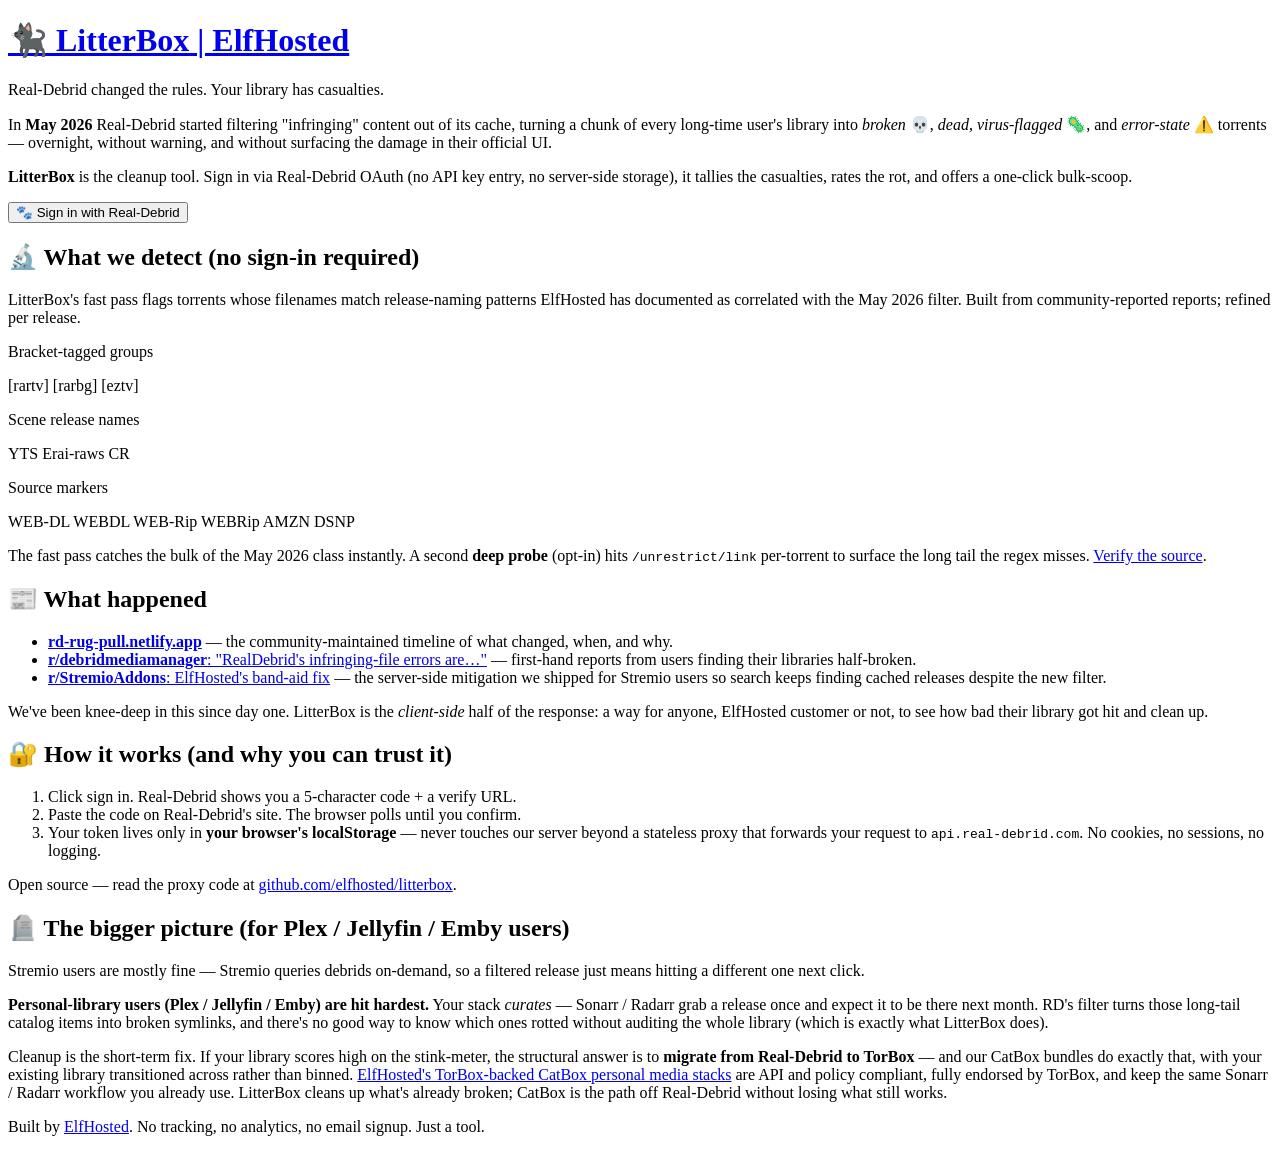
==== web/index.html @ 4438c173 "feat: initial release of LitterBox Real-Debrid library cleanup tool. Single-binary Go web app, brows" ====
<!doctype html>
<html lang="en">
<head>
<meta charset="utf-8">
<meta name="viewport" content="width=device-width,initial-scale=1">
<title>LitterBox — clean up your Real-Debrid library after the May 2026 rug-pull</title>
<meta name="description" content="Real-Debrid started filtering 'infringing' content in May 2026 — your library probably has casualties. LitterBox counts the broken torrents and offers a one-click cleanup. Free, OSS, browser-only sign-in.">
<link rel="stylesheet" href="/static/style.css">
</head>
<body>
<header>
  <h1><a href="/" class="logo-link">🐈‍⬛ LitterBox | ElfHosted</a> <span class="app-version" id="app-version"></span></h1>
  <p class="tagline">Real-Debrid changed the rules. Your library has casualties.</p>
</header>

<main>
  <section class="hero">
    <p>
      In <strong>May 2026</strong> Real-Debrid started filtering "infringing"
      content out of its cache, turning a chunk of every long-time user's
      library into <em>broken</em> 💀, <em>dead</em>, <em>virus-flagged</em> 🦠,
      and <em>error-state</em> ⚠️ torrents — overnight, without warning, and
      without surfacing the damage in their official UI.
    </p>
    <p>
      <strong>LitterBox</strong> is the cleanup tool. Sign in via Real-Debrid
      OAuth (no API key entry, no server-side storage), it tallies the
      casualties, rates the rot, and offers a one-click bulk-scoop.
    </p>
    <button id="signin-button" type="button">🐾 Sign in with Real-Debrid</button>
    <p id="signin-status" class="muted small"></p>
  </section>

  <!-- Detection-pattern chips. Some visitors come here purely to
       check what filename patterns we already detect — they shouldn't
       have to sign in to find out. Mirrors RD_BLOCKED_FILENAME_REGEX
       in dashboard.html; keep the two in sync when updating the
       regex. The exact regex source is in the GitHub repo so a
       skeptical reader can verify. -->
  <section class="detect">
    <h2>🔬 What we detect (no sign-in required)</h2>
    <p class="muted small">
      LitterBox's fast pass flags torrents whose filenames match release-naming patterns
      ElfHosted has documented as correlated with the May 2026 filter. Built from
      community-reported reports; refined per release.
    </p>
    <div class="regex-chips">
      <div class="chip-group">
        <p class="chip-group-label">Bracket-tagged groups</p>
        <span class="chip">[rartv]</span>
        <span class="chip">[rarbg]</span>
        <span class="chip">[eztv]</span>
      </div>
      <div class="chip-group">
        <p class="chip-group-label">Scene release names</p>
        <span class="chip">YTS</span>
        <span class="chip">Erai-raws</span>
        <span class="chip">CR</span>
      </div>
      <div class="chip-group">
        <p class="chip-group-label">Source markers</p>
        <span class="chip">WEB-DL</span>
        <span class="chip">WEBDL</span>
        <span class="chip">WEB-Rip</span>
        <span class="chip">WEBRip</span>
        <span class="chip">AMZN</span>
        <span class="chip">DSNP</span>
      </div>
    </div>
    <p class="muted small">
      The fast pass catches the bulk of the May 2026 class instantly.
      A second <strong>deep probe</strong> (opt-in) hits <code>/unrestrict/link</code>
      per-torrent to surface the long tail the regex misses.
      <a href="https://github.com/elfhosted/litterbox/blob/main/web/dashboard.html" target="_blank" rel="noopener">Verify the source</a>.
    </p>
  </section>

  <section class="context">
    <h2>📰 What happened</h2>
    <ul>
      <li>
        <a href="https://rd-rug-pull.netlify.app/" target="_blank" rel="noopener">
          <strong>rd-rug-pull.netlify.app</strong></a>
        — the community-maintained timeline of what changed, when, and why.
      </li>
      <li>
        <a href="https://www.reddit.com/r/debridmediamanager/comments/1t9l96i/realdebrids_infringing_file_errors_are/" target="_blank" rel="noopener">
          <strong>r/debridmediamanager</strong>: "RealDebrid's infringing-file errors are…"</a>
        — first-hand reports from users finding their libraries half-broken.
      </li>
      <li>
        <a href="https://www.reddit.com/r/StremioAddons/comments/1t9qa96/elfhosteds_bandaid_fix_for_the_may_2026_rd/" target="_blank" rel="noopener">
          <strong>r/StremioAddons</strong>: ElfHosted's band-aid fix</a>
        — the server-side mitigation we shipped for Stremio users so search
        keeps finding cached releases despite the new filter.
      </li>
    </ul>
    <p class="muted small">
      We've been knee-deep in this since day one. LitterBox is the
      <em>client-side</em> half of the response: a way for anyone, ElfHosted
      customer or not, to see how bad their library got hit and clean up.
    </p>
  </section>

  <section class="trust">
    <h2>🔐 How it works (and why you can trust it)</h2>
    <ol>
      <li>Click sign in. Real-Debrid shows you a 5-character code + a verify URL.</li>
      <li>Paste the code on Real-Debrid's site. The browser polls until you confirm.</li>
      <li>Your token lives only in <strong>your browser's localStorage</strong> —
      never touches our server beyond a stateless proxy that forwards your
      request to <code>api.real-debrid.com</code>. No cookies, no sessions,
      no logging.</li>
    </ol>
    <p class="muted small">
      Open source — read the proxy code at
      <a href="https://github.com/elfhosted/litterbox" target="_blank" rel="noopener">github.com/elfhosted/litterbox</a>.
    </p>
  </section>

  <section class="bigger-picture">
    <h2>🪦 The bigger picture (for Plex / Jellyfin / Emby users)</h2>
    <p>
      Stremio users are mostly fine — Stremio queries debrids on-demand,
      so a filtered release just means hitting a different one next click.
    </p>
    <p>
      <strong>Personal-library users (Plex / Jellyfin / Emby) are hit hardest.</strong>
      Your stack <em>curates</em> — Sonarr / Radarr grab a release once and
      expect it to be there next month. RD's filter turns those long-tail
      catalog items into broken symlinks, and there's no good way to know
      which ones rotted without auditing the whole library (which is exactly
      what LitterBox does).
    </p>
    <p>
      Cleanup is the short-term fix. If your library scores high on the
      stink-meter, the structural answer is to <strong>migrate from Real-Debrid to TorBox</strong>
      — and our CatBox bundles do exactly that, with your existing library transitioned
      across rather than binned.
      <a href="https://store.elfhosted.com/product-category/personal-stacks/personal-media-stacks/?utm_source=litterbox&amp;utm_medium=landing&amp;utm_campaign=rd-migration" target="_blank" rel="noopener">
        ElfHosted's TorBox-backed CatBox personal media stacks</a>
      are API and policy compliant, fully endorsed by TorBox, and keep
      the same Sonarr / Radarr workflow you already use. LitterBox cleans
      up what's already broken; CatBox is the path off Real-Debrid
      without losing what still works.
    </p>
  </section>
</main>

<footer>
  <p class="muted small">
    Built by <a href="https://elfhosted.com">ElfHosted</a>.
    No tracking, no analytics, no email signup. Just a tool.
  </p>
</footer>

<script src="/static/app.js"></script>
</body>
</html>
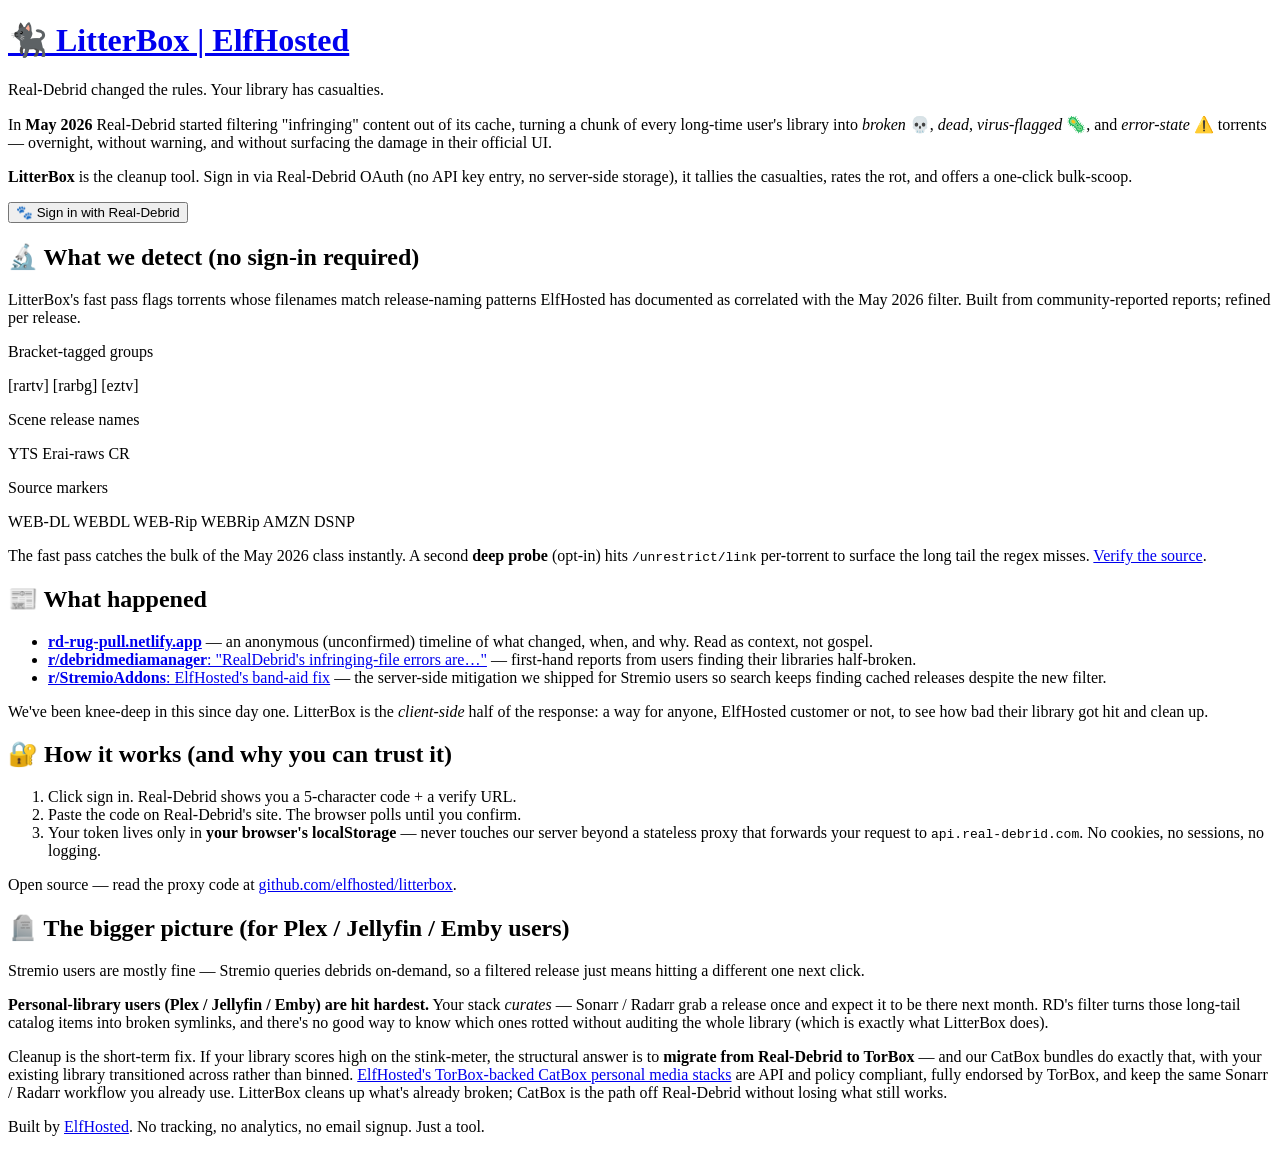
==== commit a315301b: "feat(proxy): outbound proxy pool to dilute RD per-IP rate limit After the WAF fix (1.1.1), the next " ====
--- a/web/index.html
+++ b/web/index.html
@@ -81,7 +81,8 @@
       <li>
         <a href="https://rd-rug-pull.netlify.app/" target="_blank" rel="noopener">
           <strong>rd-rug-pull.netlify.app</strong></a>
-        — the community-maintained timeline of what changed, when, and why.
+        — an anonymous (unconfirmed) timeline of what changed,
+        when, and why. Read as context, not gospel.
       </li>
       <li>
         <a href="https://www.reddit.com/r/debridmediamanager/comments/1t9l96i/realdebrids_infringing_file_errors_are/" target="_blank" rel="noopener">
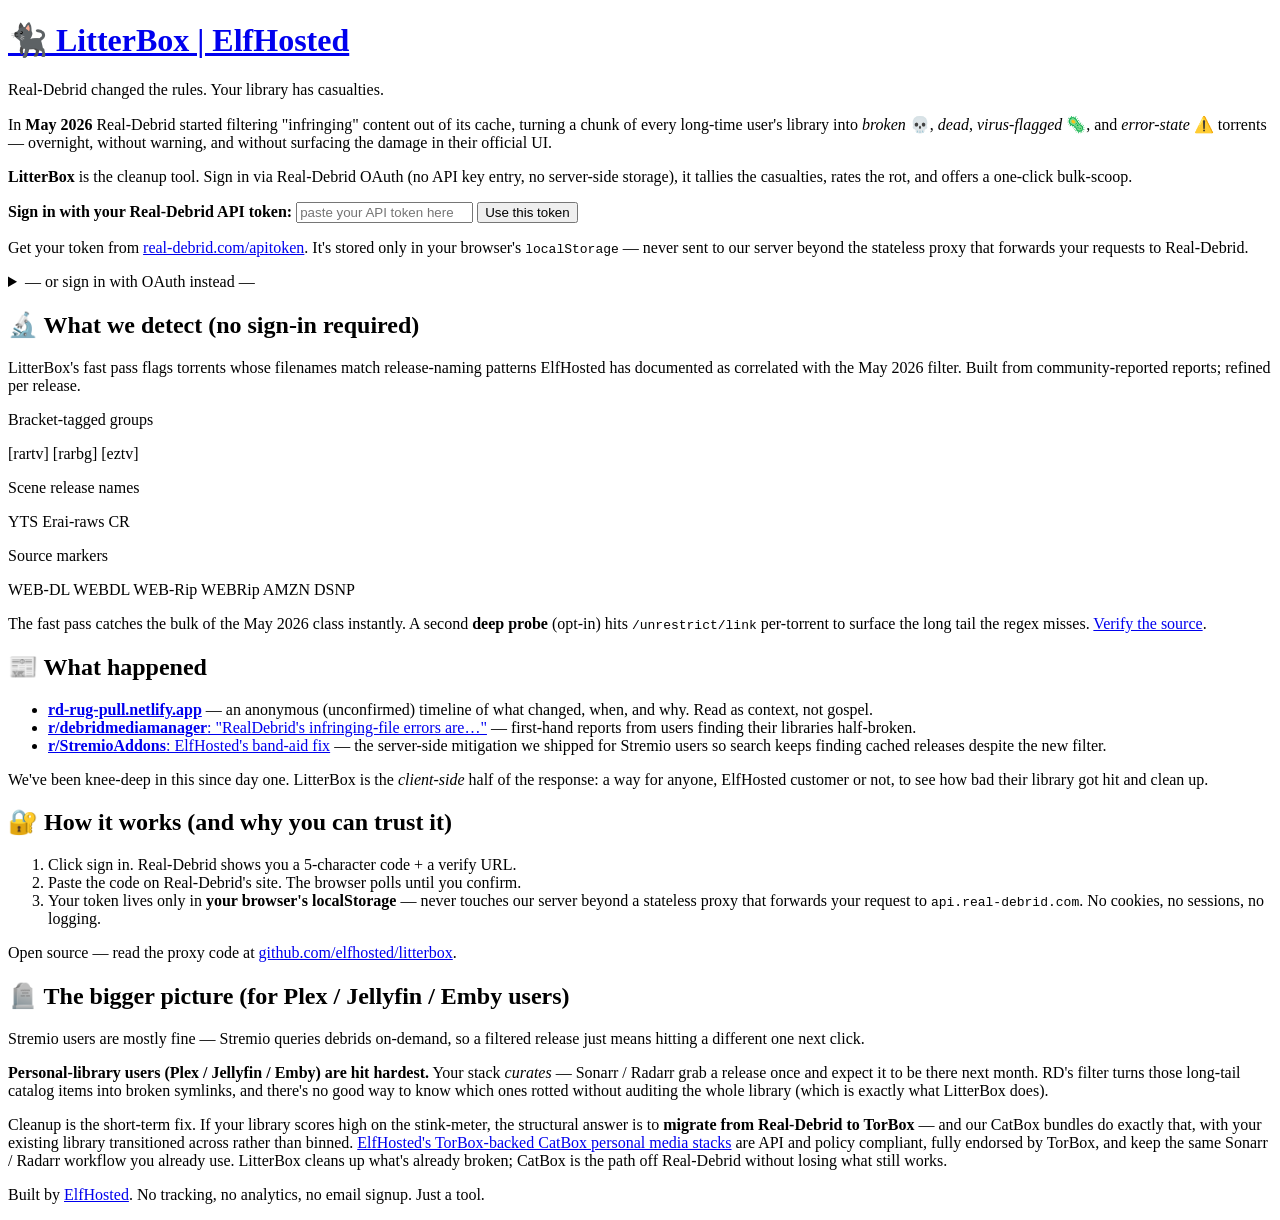
==== commit 39f64cc1: "feat(auth): API-token sign-in path + WAF prefix strip (PR #7 partial) API-token sign-in: the landing" ====
--- a/web/index.html
+++ b/web/index.html
@@ -27,8 +27,28 @@
       OAuth (no API key entry, no server-side storage), it tallies the
       casualties, rates the rot, and offers a one-click bulk-scoop.
     </p>
-    <button id="signin-button" type="button">🐾 Sign in with Real-Debrid</button>
-    <p id="signin-status" class="muted small"></p>
+    <div class="signin-token">
+      <label for="api-token-input"><strong>Sign in with your Real-Debrid API token:</strong></label>
+      <input id="api-token-input" type="password" autocomplete="off" spellcheck="false" placeholder="paste your API token here">
+      <button id="api-token-button" type="button">Use this token</button>
+      <p class="muted small">
+        Get your token from
+        <a href="https://real-debrid.com/apitoken" target="_blank" rel="noopener">real-debrid.com/apitoken</a>.
+        It's stored only in your browser's <code>localStorage</code> — never sent to our server beyond the stateless proxy that forwards your requests to Real-Debrid.
+      </p>
+      <p id="api-token-status" class="muted small"></p>
+    </div>
+
+    <details class="signin-oauth-fallback">
+      <summary class="muted small">— or sign in with OAuth instead —</summary>
+      <p class="muted small">
+        OAuth signs you in via Real-Debrid's authorization flow (no API key to copy, but slower and currently
+        rate-limited by RD's per-IP throttle if many users sign in at once). The token still lives only in
+        your browser; the OAuth flow just gets it there a different way.
+      </p>
+      <button id="signin-button" type="button">🐾 Sign in with Real-Debrid (OAuth)</button>
+      <p id="signin-status" class="muted small"></p>
+    </details>
   </section>
 
   <!-- Detection-pattern chips. Some visitors come here purely to
